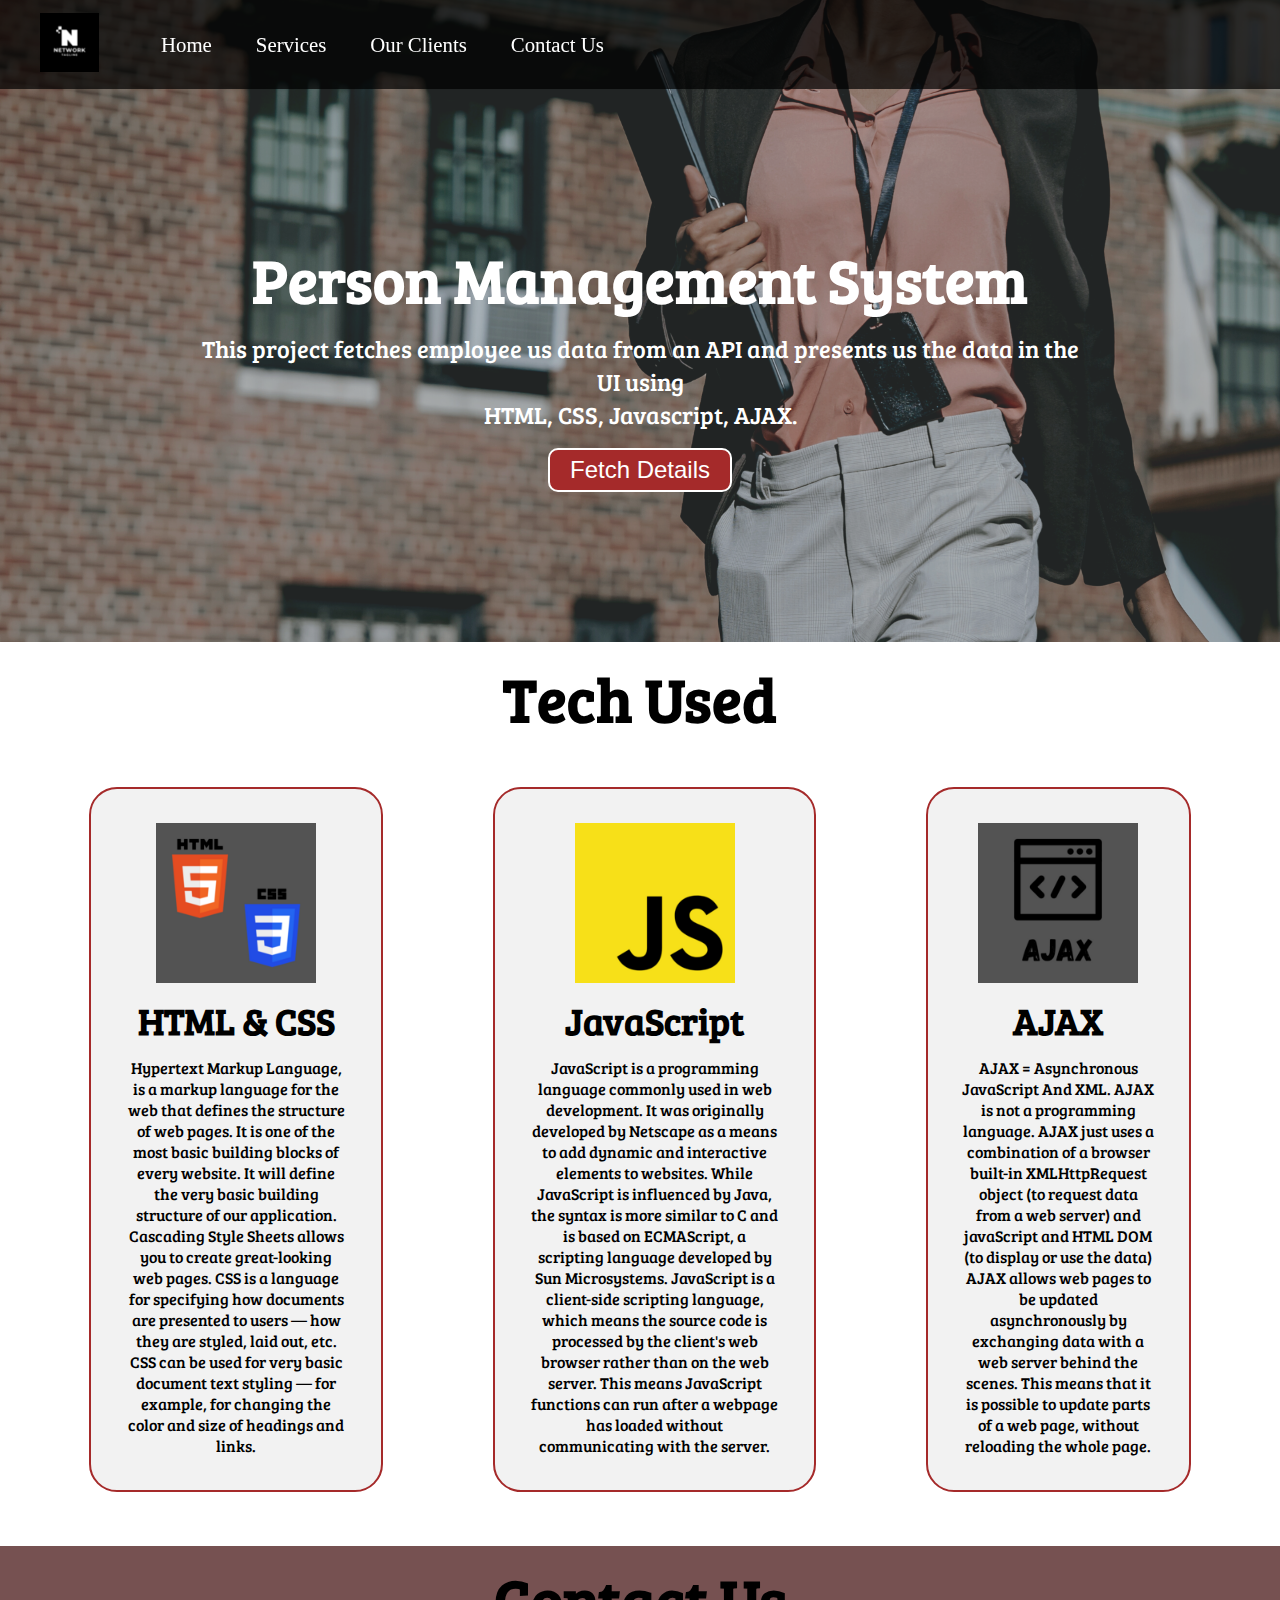
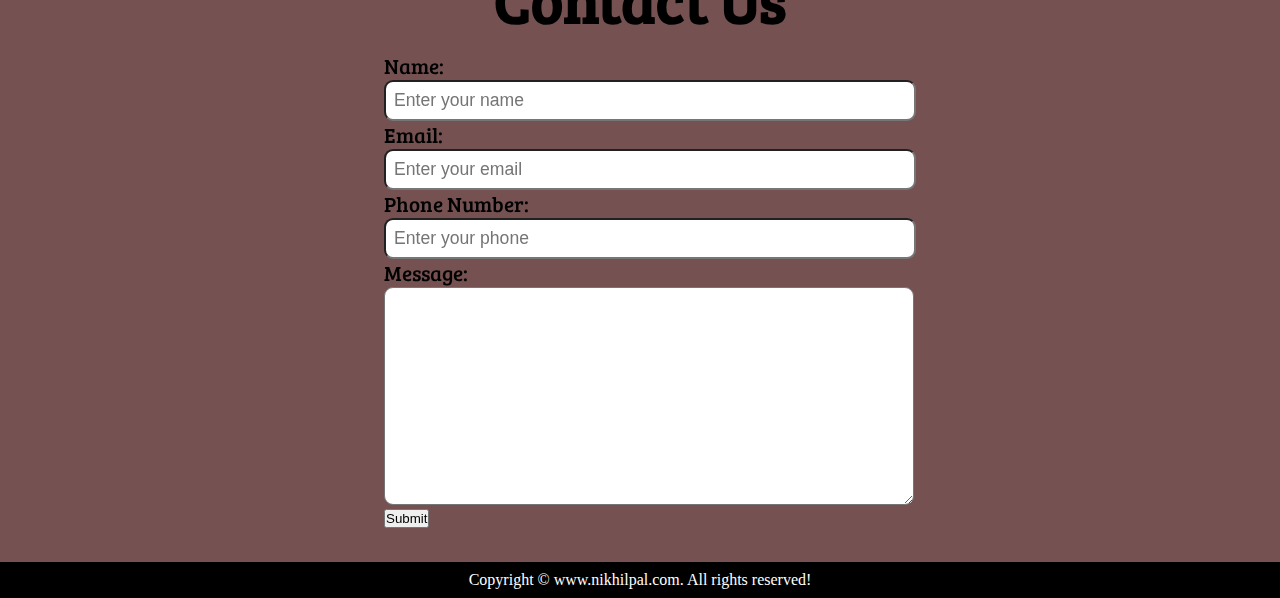
==== homepage.html @ 2a07c55f "some changes" ====
<!DOCTYPE html>
<html lang="en">
<head>
    <meta charset="UTF-8">
    <meta http-equiv="X-UA-Compatible" content="IE=edge">
    <meta name="viewport" content="width=device-width, initial-scale=1.0">
    <title>Person Management System</title>
    <link rel="stylesheet" href="/designhome.css">
    <link rel="stylesheet" media="screen and (max-width: 1170px)" href="/responsive.css">
    <link href="https://fonts.googleapis.com/css?family=Baloo+Bhai|Bree+Serif&display=swap" rel="stylesheet">  
   
</head>
<body>
    
    <!-- creating the navigation bar -->
    <nav id="navbar">
        <div id="logo">
            <img src="/logos/logo.png" alt="mainlogo">
        </div>
        <ul>
            <li class="item"><a href="#home">Home</a></li>
            <li class="item"><a href="#services-container">Services</a></li>
            <li class="item"><a href="#client-section">Our Clients</a></li>
            <li class="item"><a href="#contact">Contact Us</a></li>
        </ul>
    </nav>

    <!-- creating the homepage -->
    <section id="home">
        <h1 class="h-primary">Person Management System</h1>
        <p>This project fetches employee us data from an API and presents us the data in the UI using</p>
        <p>HTML, CSS, Javascript, AJAX.</p>
        <button class="btn" id="popBtn">Fetch Details</button>
    </section>

    <!-- creating the tech used  -->
    <section id="services-container">
        <h1 class="h-primary center">Tech Used</h1>
        <div id="services">
            <div class="box">
                <img src="/logos/logo1.png" alt="">
                <h2 class="h-secondary center">HTML & CSS</h2>
                <p class="center">Hypertext Markup Language, is a markup language for the web that defines the structure of web pages.
                    It is one of the most basic building blocks of every website. It will define the very basic building structure of our application.
                    Cascading Style Sheets allows you to create great-looking web pages. CSS is a language for specifying how documents are presented to users — how they are styled, laid out, etc.
                    CSS can be used for very basic document text styling — for example, for changing the color and size of headings and links.</p>
            </div>
            <div class="box">
                <img src="/logos/logo2.png" alt="">
                <h2 class="h-secondary center">JavaScript</h2>
                <p class="center">JavaScript is a programming language commonly used in web development. It was originally developed by Netscape as a means to add dynamic and interactive elements to websites. While JavaScript is influenced by Java, the syntax is more similar to C and is based on ECMAScript, a scripting language developed by Sun Microsystems.
                    JavaScript is a client-side scripting language, which means the source code is processed by the client's web browser rather than on the web server. This means JavaScript functions can run after a webpage has loaded without communicating with the server.
                </p>
            </div>
            <div class="box">
                <img src="/logos/logo3.png" alt="">
                <h2 class="h-secondary center">AJAX</h2>
                <p class="center">AJAX = Asynchronous JavaScript And XML. AJAX is not a programming language. AJAX just uses a combination of 

                    a browser built-in XMLHttpRequest object (to request data from a web server) and
                    javaScript and HTML DOM (to display or use the data)
                    AJAX allows web pages to be updated asynchronously by exchanging data with a web server behind the scenes. This means that it is possible to update parts of a web page, without reloading the whole page.
                </p>
            </div>
        </div>
    </section>

    

    <!-- creating the contactMe section -->
    <section id="contact">
        <h1 class="h-primary center">Contact Us</h1>
        <div id="contact-box">
            <form action="">
                <div class="form-group">
                    <label for="name">Name: </label>
                    <input type="text" name="name" id="name" placeholder="Enter your name">
                </div>
                <div class="form-group">
                    <label for="email">Email: </label>
                    <input type="email" name="name" id="email" placeholder="Enter your email">
                </div>
                <div class="form-group">
                    <label for="phone">Phone Number: </label>
                    <input type="phone" name="name" id="phone" placeholder="Enter your phone">
                </div>
                <div class="form-group">
                    <label for="message">Message: </label>
                    <textarea name="message" id="message" cols="30" rows="10"></textarea>
                </div>
                <button>Submit</button>
            </form>
        </div>
    </section>

    <!-- creating the footer area  -->
    <footer>
        <div class="center">
            Copyright &copy; www.nikhilpal.com. All rights reserved!
        </div>
    </footer>
    
    <script>
        const popBtn = document.getElementById('popBtn');
        popBtn.addEventListener('click', popHandler);

        function popHandler() {
            alert('Called');
            // Instantiate an xhr object
    const xhr = new XMLHttpRequest();

    // Open the object
    xhr.open('GET', 'https://jsonplaceholder.typicode.com/users?utm_source=Mailerlite&utm_medium=E-mail&utm_campaign=Test%20Series&utm_term=2022-08-09', true);


    // What to do when response is ready
    xhr.onload = function () {
        if(this.status === 200){
            const obj = JSON.parse(this.responseText);
            console.log(obj);
            const list = document.getElementById('list');
            str = "";
            for (key in obj)
            {
                str += `<li>${obj[key].employee_name} </li>`;
            }
            list.innerHTML = str;
        }
        else{
            console.log("Some error occured")
        }
    }

    // send the request
    xhr.send();
            
        }
    </script>
</body>
</html>
---- designhome.css ----
/* CSS Reset */
*{
    margin: 0;
    padding: 0;
}

html{
    scroll-behavior: smooth;
}

/* CSS Variables */
:root{
    --navbar-height: 59px;
}

/* Navigation Bar */
#navbar{
    display: flex;
    align-items: center;
    position: sticky;
    top: 0px;
}

#navbar::before{
    content: "";
    background-color: black;
    position: absolute;
    top:0px;
    left:0px;
    height: 100%;
    width:100%;
    z-index: -1;
    opacity: 0.7;
}

/* Navigation Bar: Logo and Image */
#logo{
    margin: 10px 34px;
}

#logo img{
    height: 59px;
    margin: 3px 6px;
}


/* Navigation Bar: List Styling */

#navbar ul{
    display: flex;
    font-family: 'Baloo Bhai', cursive;
}

#navbar ul li{ 
    list-style: none;
    font-size: 1.3rem;
}

#navbar ul li a{
    color: white;
    display: block;
    padding: 3px 22px;
    border-radius: 20px;
    text-decoration: none;
}

#navbar ul li a:hover{
    color: black;
    background-color: white;
}

/* Home Section */
#home{
    display: flex;
    flex-direction: column;
    padding:3px 200px;
    height: 550px;
    justify-content: center;
    align-items: center;
}

#home::before{ 
    content: "";
    position: absolute;
    background: url('/bckgroungimage/image01.png') no-repeat center center/cover;
    height: 642px;
    top:0px;
    left:0px;
    width: 100%;
    z-index: -1;
    opacity:0.89;
}

#home h1{
    color:white;
    text-align: center;
    font-family: 'Bree Serif', serif;
}

#home p{
    color:white;
    text-align: center;
    font-size: 1.5rem;
    font-family: 'Bree Serif', serif;
}

/* Services Section */
#services{
    margin: 34px;
    display: flex;
}
#services .box{ 
    border: 2px solid brown;
    padding: 34px;
    margin: 2px 55px;
    border-radius: 28px;
    background: #f2f2f2;
    margin-bottom: 20px;
}

#services .box img{ 
   height: 160px;
   margin: auto;
   display: block;
}

#services .box p{
    font-family: 'Bree Serif', serif;

} 

/* Clients Section */
#client-section{ 
    position: relative;
}

#client-section::before{
 content: "";
 position: absolute;
 background: url('/bckgroungimage/image02.png');
 width: 100%;
 height: 100%;
 z-index: -1;
 opacity: 0.3;
}

#clients{
    display: flex;
    justify-content: center;
    align-items: center;
}

.client-item{
    padding: 34px;
}

#clients img{
    height: 124px;
}


/* Contact Section */
#contact{
    position: relative;
}
#contact::before{
    content: "";
    position: absolute;
    width: 100%;
    height: 100%;
    z-index: -1;
    opacity: 0.7;
    background: rgb(60, 7, 7);

}
#contact-box{
    display: flex;
    justify-content: center;
    align-items: center;
    padding-bottom: 34px;
}
#contact-box input, 
#contact-box textarea{
    width: 100%;
    padding: 0.5rem;
    border-radius: 9px;
    font-size: 1.1rem;
} 

#contact-box form{
    width: 40%;
}

#contact-box label{
   font-size: 1.3rem;
   font-family: 'Bree Serif', serif;

}


footer{
    background: black;
    color: white;
    padding: 9px 20px;
}

/* Utility Classes */
.h-primary{
    font-family: 'Bree Serif', serif;
    font-size: 3.8rem;
    padding: 12px;
}

.h-secondary{
    font-family: 'Bree Serif', serif;
    font-size: 2.3rem;
    padding: 12px;
}

.btn{
    padding: 6px 20px;
    border: 2px solid white;
    background-color: brown;
    color: white;
    margin: 17px;
    font-size: 1.5rem;
    border-radius: 10px;
    cursor:pointer;
}

.center{
    text-align: center;
}
---- responsive.css ----
/* Navigation */
#navbar {
    flex-direction: column;
}

#navbar ul li a{
    font-size: 1rem;
    padding: 0px 7px;
    padding-bottom: 8px;
}
/* Home section */
#home{
    height: 370px; 
    padding: 3px 28px;
}

#home::before{
    height: 480px; 
}

#home p{
    font-size: 13px;
}

/* Services section  */
#services{
    flex-direction: column;
}

#services .box { 
    padding: 14px;
    margin: 2px 0px; 
    margin-bottom: 20px;
}

/* Clients section */
#clients{
    flex-wrap: wrap;
}

#clients img{
    width: 66px;
    padding: 6px;
    height: auto;
}

/* Contact us section */
#contact-box form{
    width:80%;
}
/* Footer */

/* Utility classes */
.h-primary{
    font-size:26px;
}
.btn{
    font-size: 13px;
    padding: 4px 8px;
}
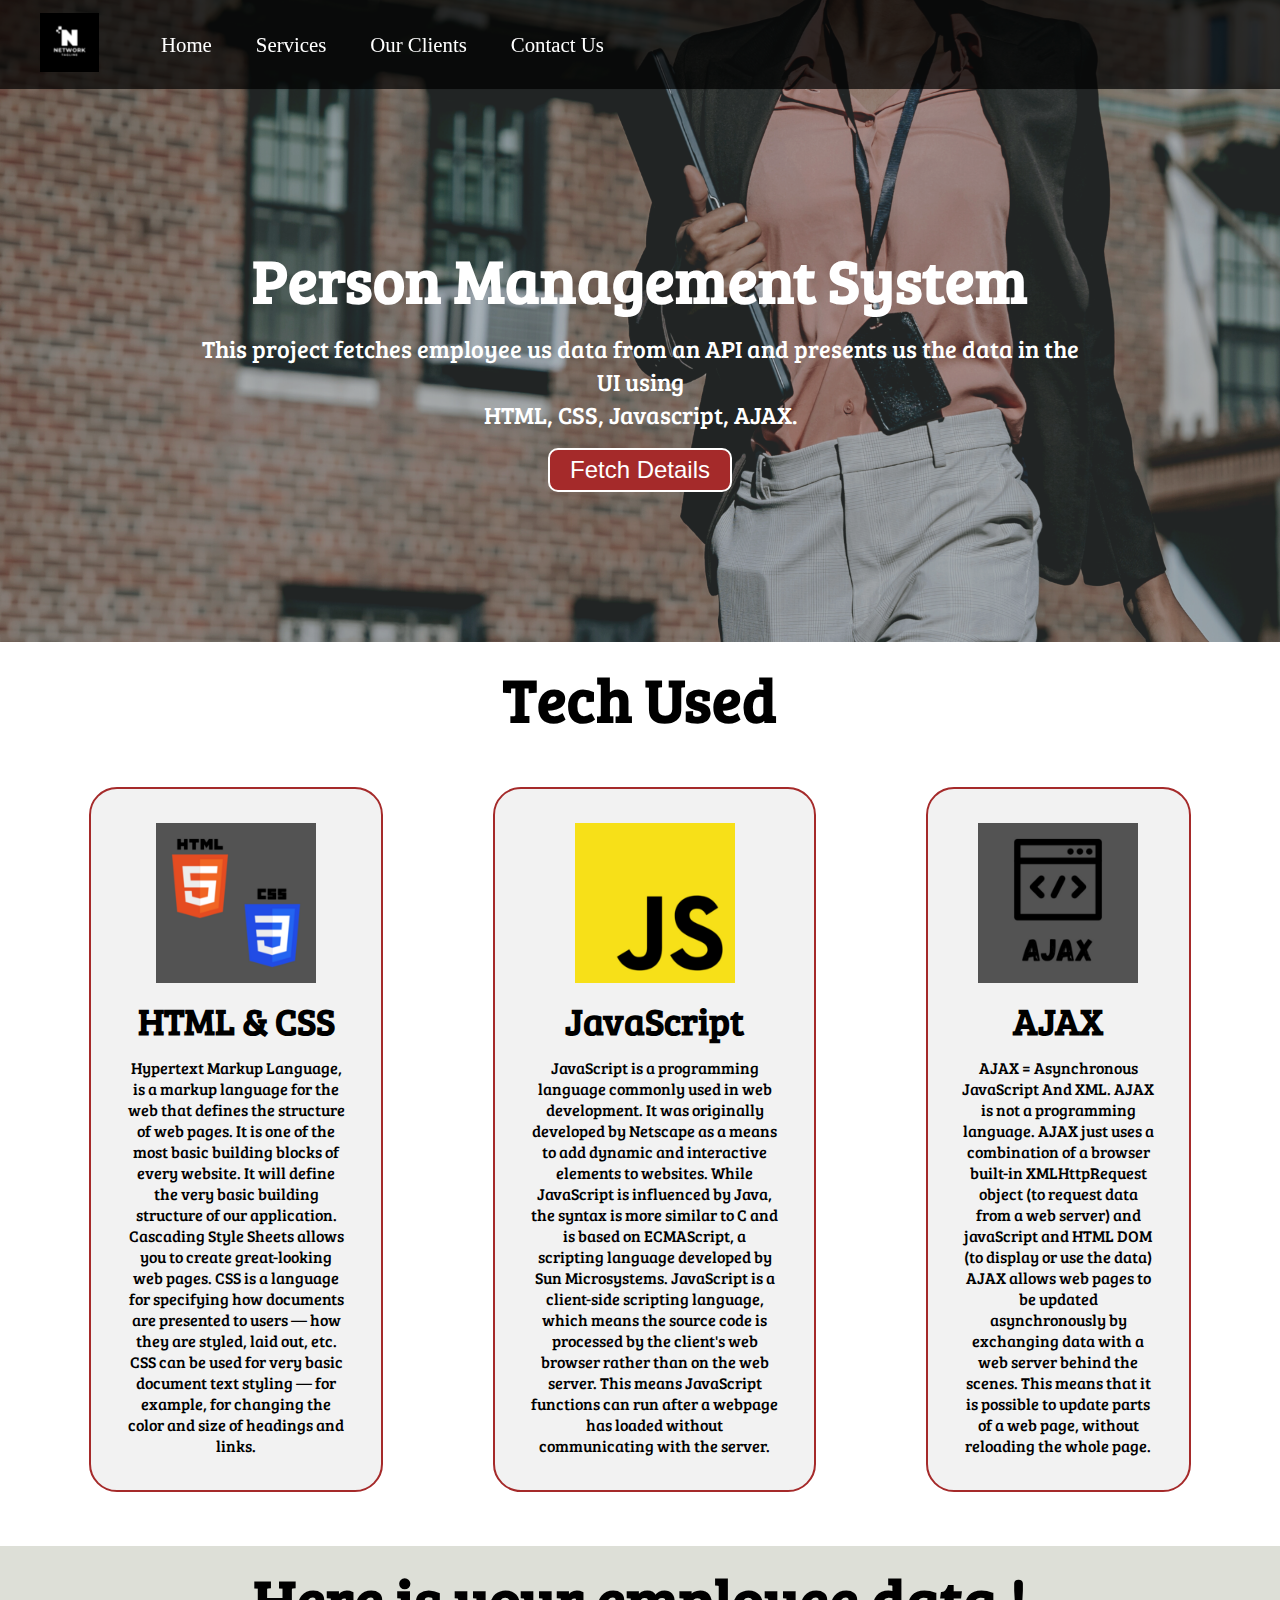
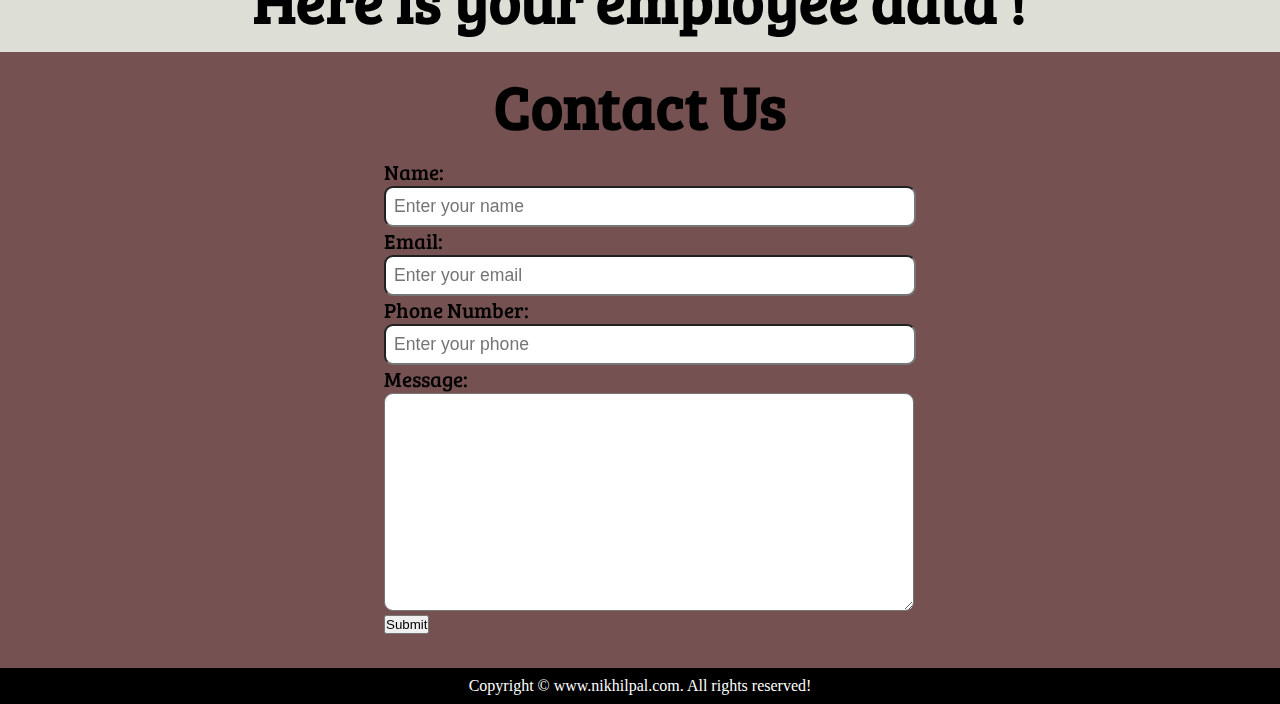
==== commit cd41b959: "Update homepage.html" ====
--- a/homepage.html
+++ b/homepage.html
@@ -65,6 +65,16 @@
         </div>
     </section>
 
+
+
+    <!-- creating result section  -->
+    <section id="client-section">
+        <h1 class="h-primary center">Here is your employee data !</h1>
+        
+        </div>
+
+    </section>
+
     
 
     <!-- creating the contactMe section -->
@@ -100,6 +110,23 @@
         </div>
     </footer>
     
+
+
+
+
+
+
+
+
+
+
+
+
+
+
+
+
+    <!-- javaScript code here  -->
     <script>
         const popBtn = document.getElementById('popBtn');
         popBtn.addEventListener('click', popHandler);
@@ -119,7 +146,7 @@
             const obj = JSON.parse(this.responseText);
             console.log(obj);
             const list = document.getElementById('list');
-            str = "";
+            str = " ";
             for (key in obj)
             {
                 str += `<li>${obj[key].employee_name} </li>`;
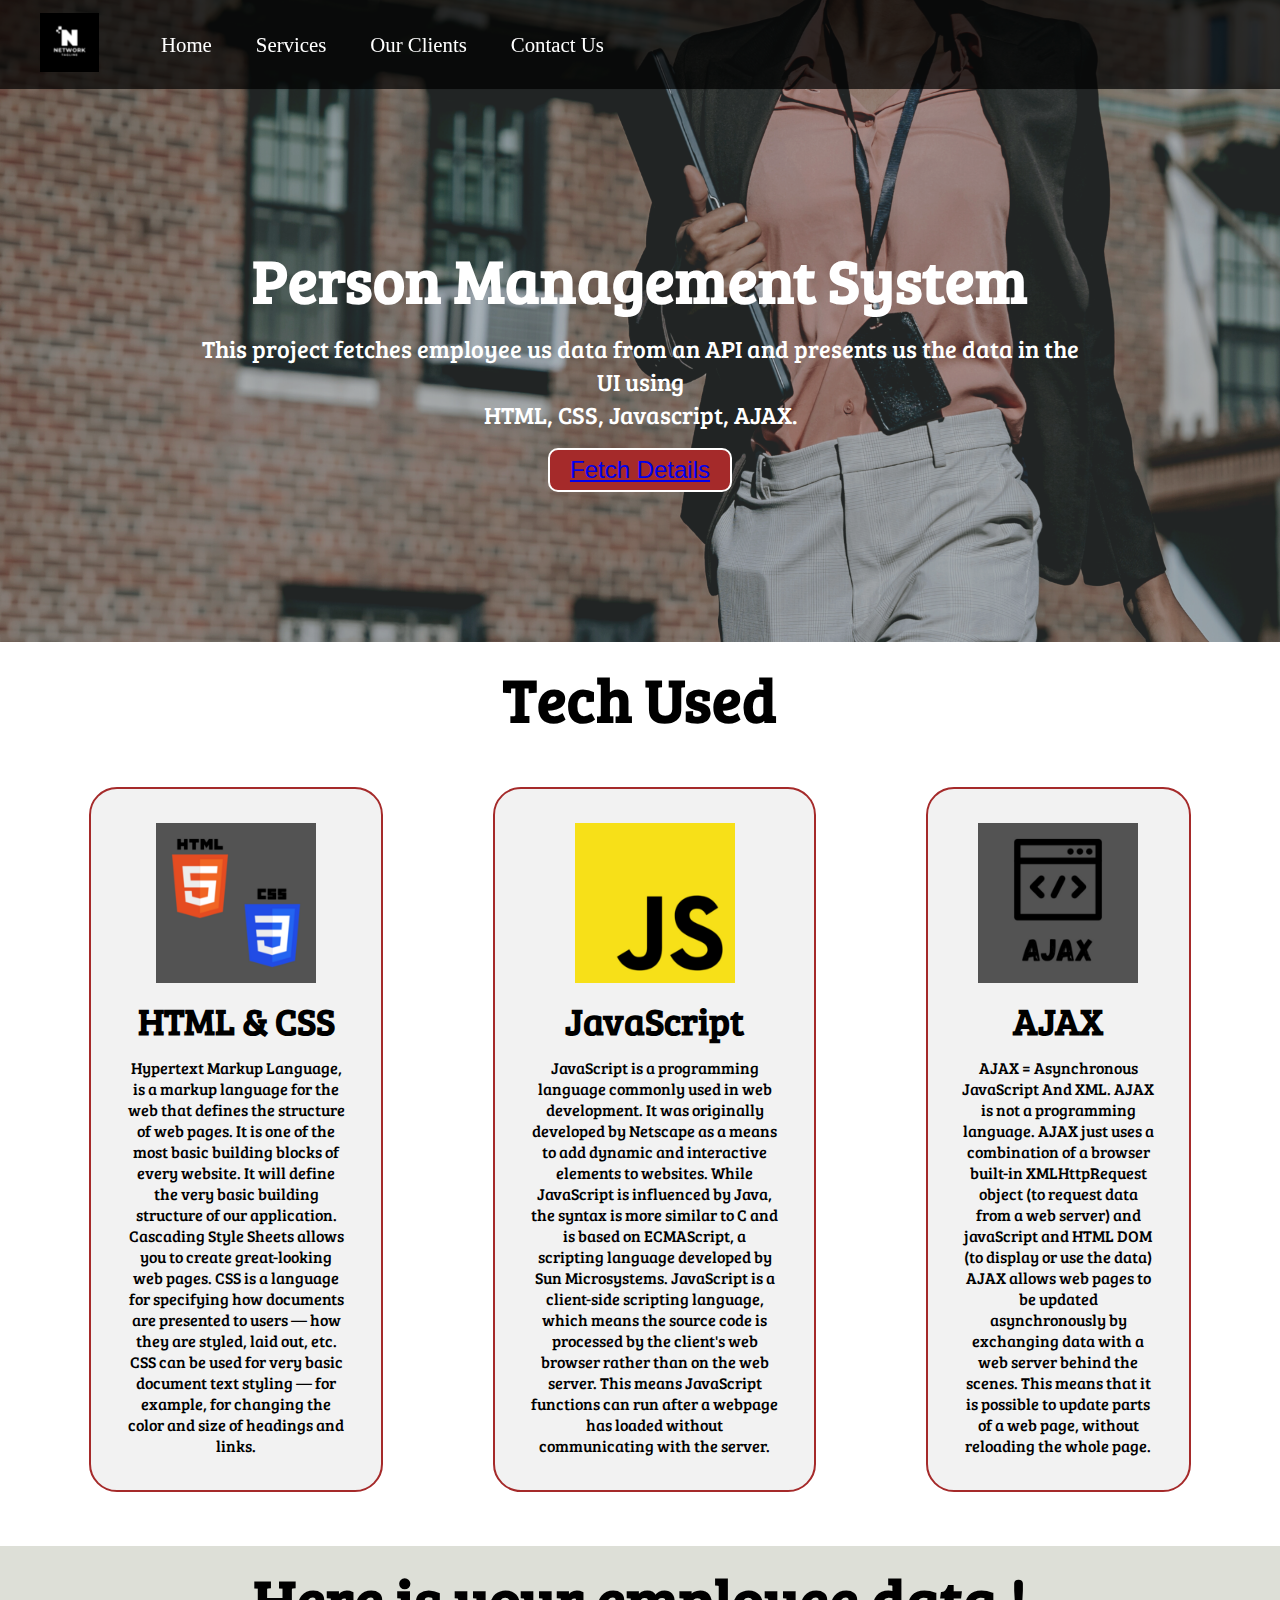
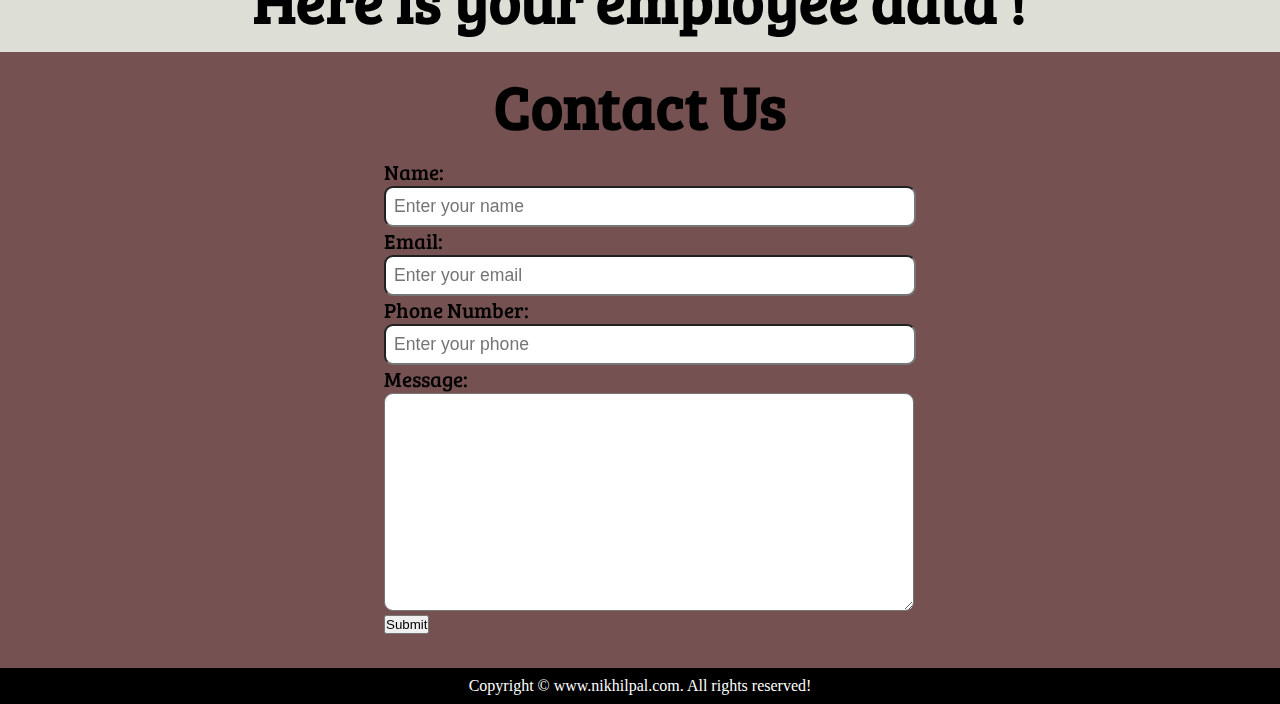
==== commit 14a7e8e1: "Update homepage.html" ====
--- a/homepage.html
+++ b/homepage.html
@@ -30,7 +30,7 @@
         <h1 class="h-primary">Person Management System</h1>
         <p>This project fetches employee us data from an API and presents us the data in the UI using</p>
         <p>HTML, CSS, Javascript, AJAX.</p>
-        <button class="btn" id="popBtn">Fetch Details</button>
+        <button class="btn" id="popBtn"><a href = #client-section>Fetch Details</a></button>
     </section>
 
     <!-- creating the tech used  -->
@@ -70,7 +70,10 @@
     <!-- creating result section  -->
     <section id="client-section">
         <h1 class="h-primary center">Here is your employee data !</h1>
-        
+        <div>
+            <ul id ="list">
+
+            </ul>
         </div>
 
     </section>
@@ -132,7 +135,7 @@
         popBtn.addEventListener('click', popHandler);
 
         function popHandler() {
-            alert('Called');
+            
             // Instantiate an xhr object
     const xhr = new XMLHttpRequest();
 
@@ -144,12 +147,12 @@
     xhr.onload = function () {
         if(this.status === 200){
             const obj = JSON.parse(this.responseText);
-            console.log(obj);
+            // document.write(this.responseText);
             const list = document.getElementById('list');
             str = " ";
             for (key in obj)
             {
-                str += `<li>${obj[key].employee_name} </li>`;
+                str += `<li>${obj[key].name}</li>`;
             }
             list.innerHTML = str;
         }
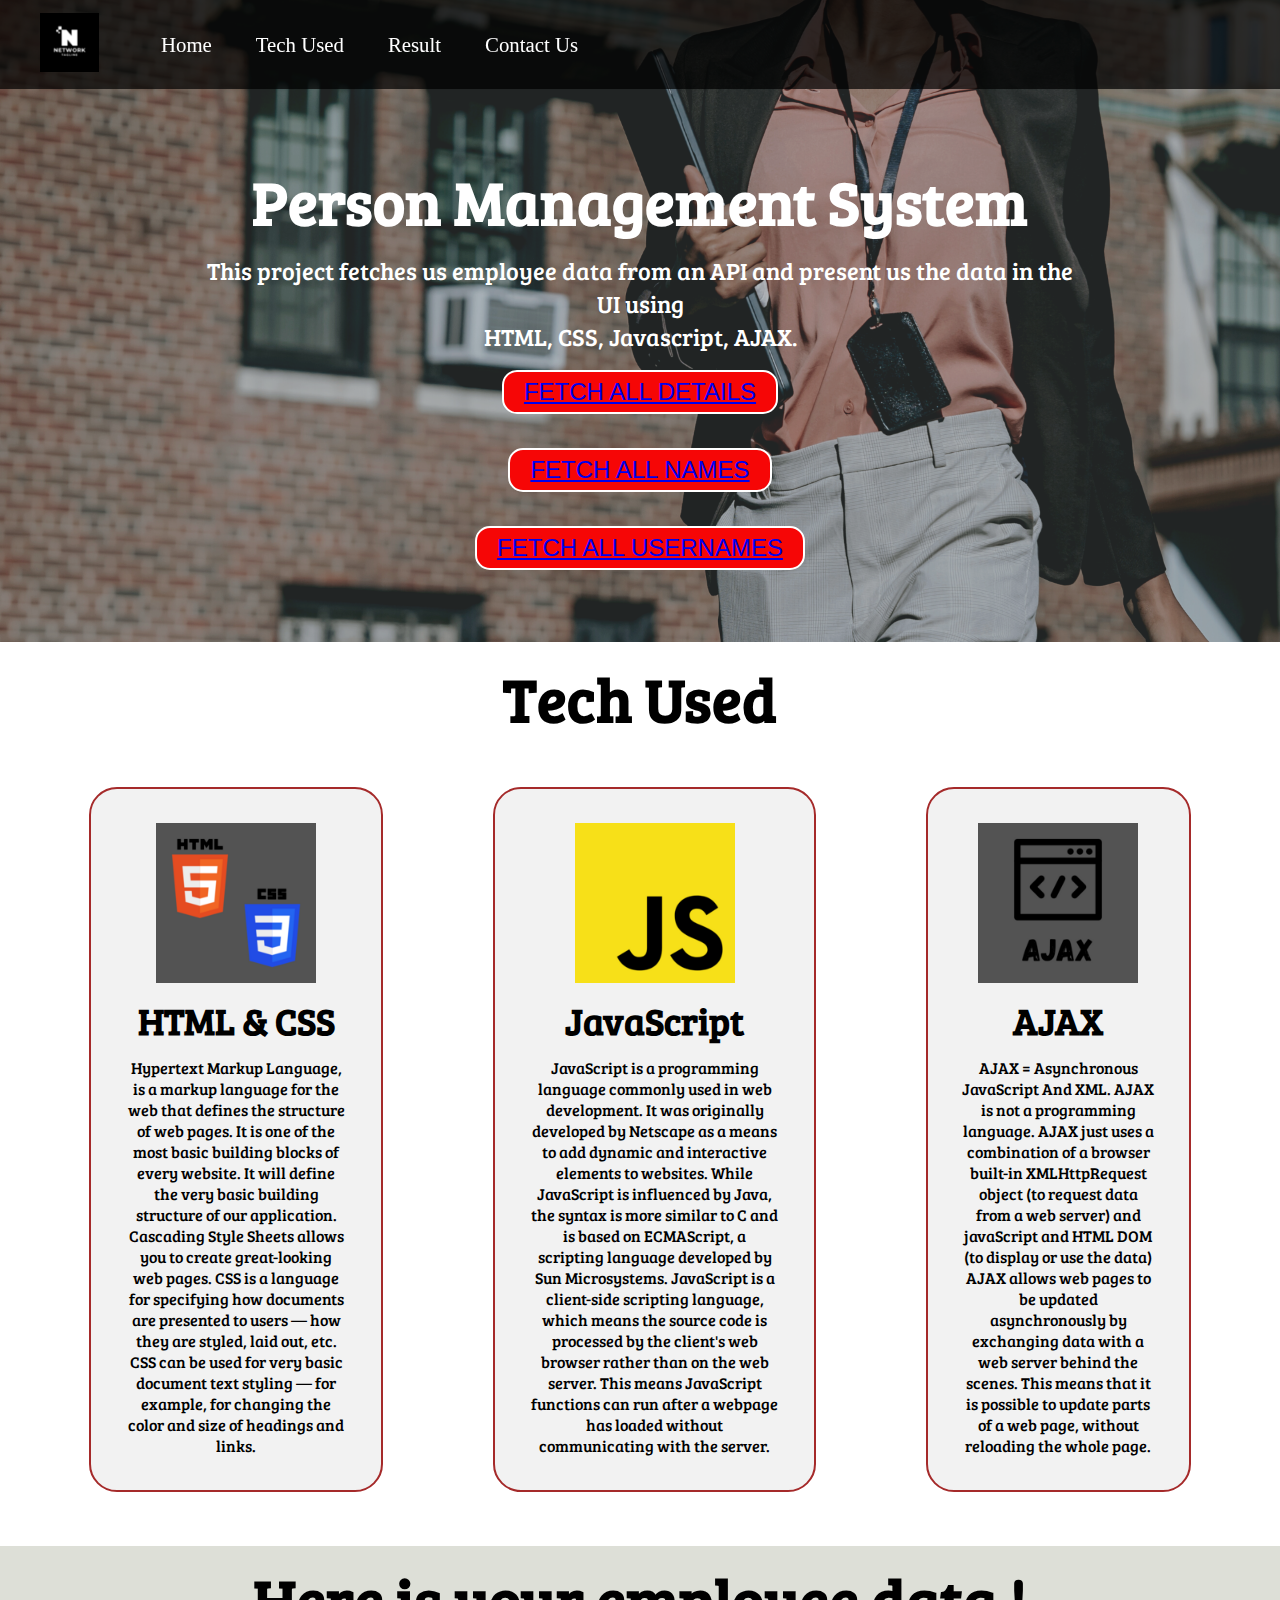
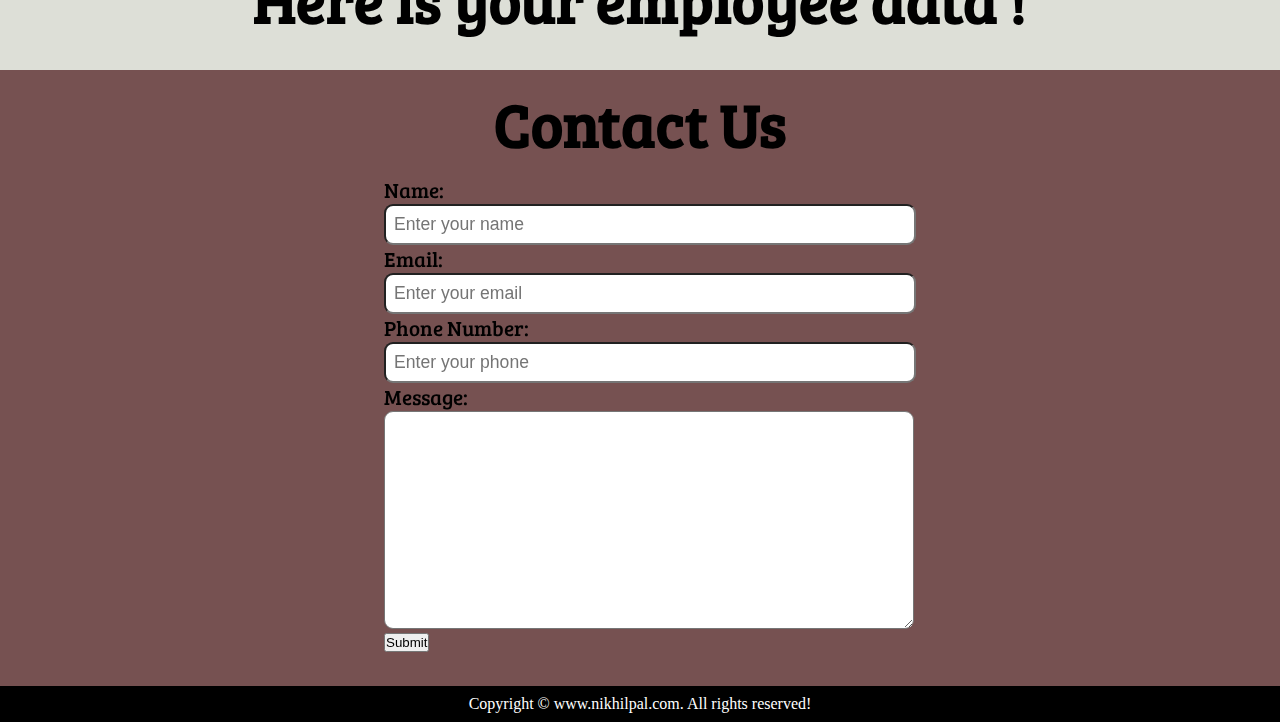
==== commit ca862f68: "some changes" ====
--- a/homepage.html
+++ b/homepage.html
@@ -19,8 +19,8 @@
         </div>
         <ul>
             <li class="item"><a href="#home">Home</a></li>
-            <li class="item"><a href="#services-container">Services</a></li>
-            <li class="item"><a href="#client-section">Our Clients</a></li>
+            <li class="item"><a href="#services-container">Tech Used</a></li>
+            <li class="item"><a href="#client-section">Result</a></li>
             <li class="item"><a href="#contact">Contact Us</a></li>
         </ul>
     </nav>
@@ -28,9 +28,14 @@
     <!-- creating the homepage -->
     <section id="home">
         <h1 class="h-primary">Person Management System</h1>
-        <p>This project fetches employee us data from an API and presents us the data in the UI using</p>
+        <p>This project fetches us employee data from an API and present us the data in the UI using</p>
         <p>HTML, CSS, Javascript, AJAX.</p>
-        <button class="btn" id="popBtn"><a href = #client-section>Fetch Details</a></button>
+        <button class="btn" id="popBtn"><a href = #client-section>FETCH ALL DETAILS</a></button>
+        <button class="btn" id="popBtn2"><a href = #client-section>FETCH ALL NAMES</a></button>
+        <button class="btn" id="popBtn3"><a href = #client-section>FETCH ALL USERNAMES</a></button>
+        <!-- <button class="btn" id="popBtn4"><a href = #client-section>FETCH ALL EMAILS</a></button>
+        <button class="btn" id="popBtn5"><a href = #client-section>FETCH ALL PHONES</a></button>
+        <button class="btn" id="popBtn6"><a href = #client-section>FETCH ALL WEBSITES</a></button> -->
     </section>
 
     <!-- creating the tech used  -->
@@ -72,7 +77,9 @@
         <h1 class="h-primary center">Here is your employee data !</h1>
         <div>
             <ul id ="list">
-
+                <li>
+
+                </li>
             </ul>
         </div>
 
@@ -95,7 +102,7 @@
                 </div>
                 <div class="form-group">
                     <label for="phone">Phone Number: </label>
-                    <input type="phone" name="name" id="phone" placeholder="Enter your phone">
+                    <input type="number" name="name" id="phone" placeholder="Enter your phone">
                 </div>
                 <div class="form-group">
                     <label for="message">Message: </label>
@@ -131,10 +138,49 @@
 
     <!-- javaScript code here  -->
     <script>
+
+        // #001
         const popBtn = document.getElementById('popBtn');
         popBtn.addEventListener('click', popHandler);
 
         function popHandler() {
+            
+            // Instantiate an xhr object
+    const xhr = new XMLHttpRequest();
+
+    // Open the object
+    xhr.open('GET', 'https://jsonplaceholder.typicode.com/users?utm_source=Mailerlite&utm_medium=E-mail&utm_campaign=Test%20Series&utm_term=2022-08-09', true);
+
+
+    // What to do when response is ready
+    xhr.onload = function () {
+        if(this.status === 200){
+            // const obj = JSON.parse(this.responseText);
+            // document.write(this.responseText);
+            // const list = document.getElementById('list');
+            // str = " ";
+            // for (key in obj)
+            // {
+            //     str += `<ol>${obj[key].name}</li>`;
+            // }
+            list.innerHTML = this.responseText;
+        }
+        else{
+            console.log("Some error occured")
+        }
+    }
+
+    // send the request
+    xhr.send();
+            
+        
+}
+
+// #002
+const popBtn2 = document.getElementById('popBtn2');
+        popBtn2.addEventListener('click', popHandler2);
+
+        function popHandler2() {
             
             // Instantiate an xhr object
     const xhr = new XMLHttpRequest();
@@ -164,7 +210,122 @@
     // send the request
     xhr.send();
             
-        }
+        
+}
+
+
+// #003
+const popBtn3 = document.getElementById('popBtn3');
+        popBtn3.addEventListener('click', popHandler3);
+
+        function popHandler3() {
+            
+            // Instantiate an xhr object
+    const xhr = new XMLHttpRequest();
+
+    // Open the object
+    xhr.open('GET', 'https://jsonplaceholder.typicode.com/users?utm_source=Mailerlite&utm_medium=E-mail&utm_campaign=Test%20Series&utm_term=2022-08-09', true);
+
+
+    // What to do when response is ready
+    xhr.onload = function () {
+        if(this.status === 200){
+            const obj = JSON.parse(this.responseText);
+            // document.write(this.responseText);
+            const list = document.getElementById('list');
+            str = " ";
+            for (key in obj)
+            {
+                str += `<li>${obj[key].username}</li>`;
+            }
+            list.innerHTML = str;
+        }
+        else{
+            console.log("Some error occured")
+        }
+    }
+
+    // send the request
+    xhr.send();
+            
+        
+}
+
+
+// #004
+const popBtn4 = document.getElementById('popBtn4');
+        popBtn4.addEventListener('click', popHandler4);
+
+        function popHandler4() {
+            
+            // Instantiate an xhr object
+    const xhr = new XMLHttpRequest();
+
+    // Open the object
+    xhr.open('GET', 'https://jsonplaceholder.typicode.com/users?utm_source=Mailerlite&utm_medium=E-mail&utm_campaign=Test%20Series&utm_term=2022-08-09', true);
+
+
+    // What to do when response is ready
+    xhr.onload = function () {
+        if(this.status === 200){
+            const obj = JSON.parse(this.responseText);
+            // document.write(this.responseText);
+            const list = document.getElementById('list');
+            str = " ";
+            for (key in obj)
+            {
+                str += `<li>${obj[key].email}</li>`;
+            }
+            list.innerHTML = str;
+        }
+        else{
+            console.log("Some error occured")
+        }
+    }
+
+    // send the request
+    xhr.send();
+            
+        
+}
+
+
+// #005
+const popBtn5 = document.getElementById('popBtn5');
+        popBtn5.addEventListener('click', popHandler5);
+
+        function popHandler5() {
+            
+            // Instantiate an xhr object
+    const xhr = new XMLHttpRequest();
+
+    // Open the object
+    xhr.open('GET', 'https://jsonplaceholder.typicode.com/users?utm_source=Mailerlite&utm_medium=E-mail&utm_campaign=Test%20Series&utm_term=2022-08-09', true);
+
+
+    // What to do when response is ready
+    xhr.onload = function () {
+        if(this.status === 200){
+            const obj = JSON.parse(this.responseText);
+            // document.write(this.responseText);
+            const list = document.getElementById('list');
+            str = " ";
+            for (key in obj)
+            {
+                str += `<li>${obj[key].phone}</li>`;
+            }
+            list.innerHTML = str;
+        }
+        else{
+            console.log("Some error occured")
+        }
+    }
+
+    // send the request
+    xhr.send();
+            
+        
+}
     </script>
 </body>
 </html>--- a/designhome.css
+++ b/designhome.css
@@ -152,6 +152,12 @@
     align-items: center;
 }
 
+#list{
+    justify-content: center;
+    align-items: center;
+    text-align: center;
+}
+
 .client-item{
     padding: 34px;
 }
@@ -222,11 +228,11 @@
 .btn{
     padding: 6px 20px;
     border: 2px solid white;
-    background-color: brown;
+    background-color: rgb(246, 6, 6);
     color: white;
     margin: 17px;
     font-size: 1.5rem;
-    border-radius: 10px;
+    border-radius: 15px;
     cursor:pointer;
 }
 
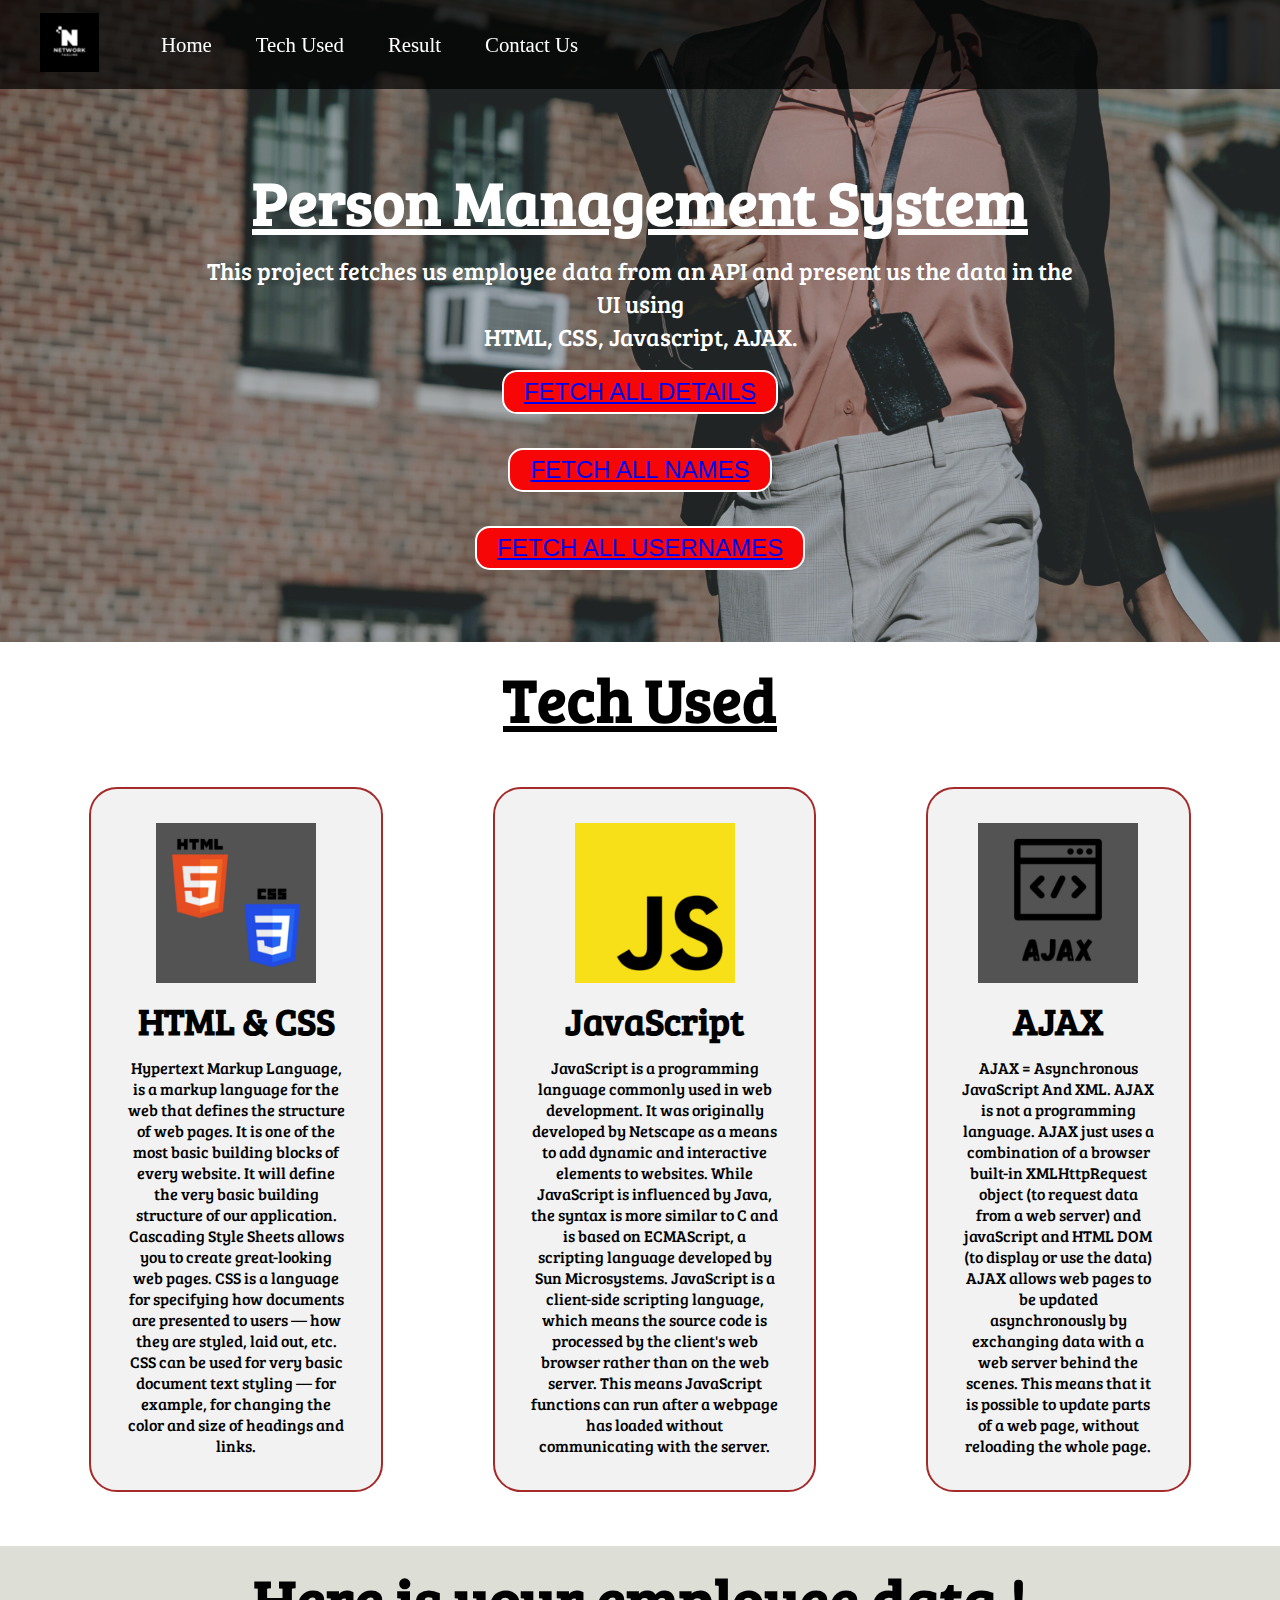
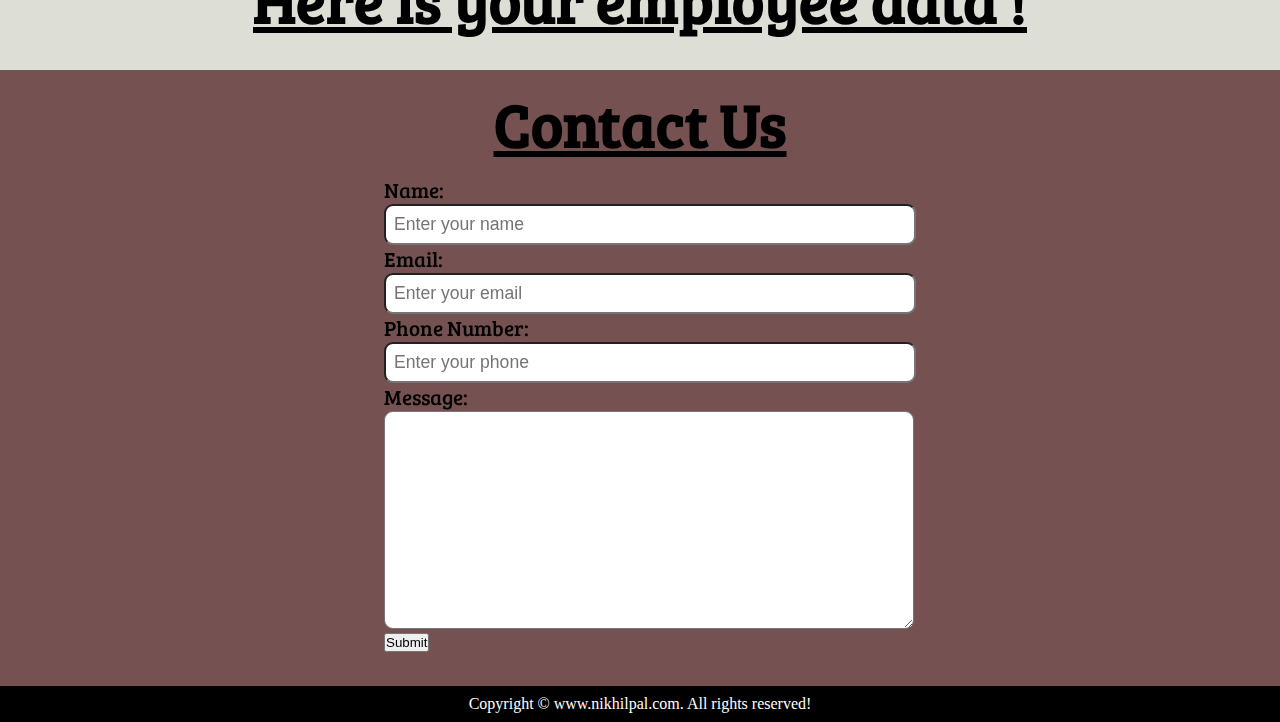
==== commit bcf0d1de: "Update homepage.html" ====
--- a/homepage.html
+++ b/homepage.html
@@ -27,7 +27,7 @@
 
     <!-- creating the homepage -->
     <section id="home">
-        <h1 class="h-primary">Person Management System</h1>
+        <h1 class="h-primary"><u>Person Management System</u></h1>
         <p>This project fetches us employee data from an API and present us the data in the UI using</p>
         <p>HTML, CSS, Javascript, AJAX.</p>
         <button class="btn" id="popBtn"><a href = #client-section>FETCH ALL DETAILS</a></button>
@@ -40,7 +40,7 @@
 
     <!-- creating the tech used  -->
     <section id="services-container">
-        <h1 class="h-primary center">Tech Used</h1>
+        <h1 class="h-primary center"><u>Tech Used</u></h1>
         <div id="services">
             <div class="box">
                 <img src="/logos/logo1.png" alt="">
@@ -74,7 +74,7 @@
 
     <!-- creating result section  -->
     <section id="client-section">
-        <h1 class="h-primary center">Here is your employee data !</h1>
+        <h1 class="h-primary center"><u>Here is your employee data !</u></h1>
         <div>
             <ul id ="list">
                 <li>
@@ -89,7 +89,7 @@
 
     <!-- creating the contactMe section -->
     <section id="contact">
-        <h1 class="h-primary center">Contact Us</h1>
+        <h1 class="h-primary center"><u>Contact Us</u></h1>
         <div id="contact-box">
             <form action="">
                 <div class="form-group">
